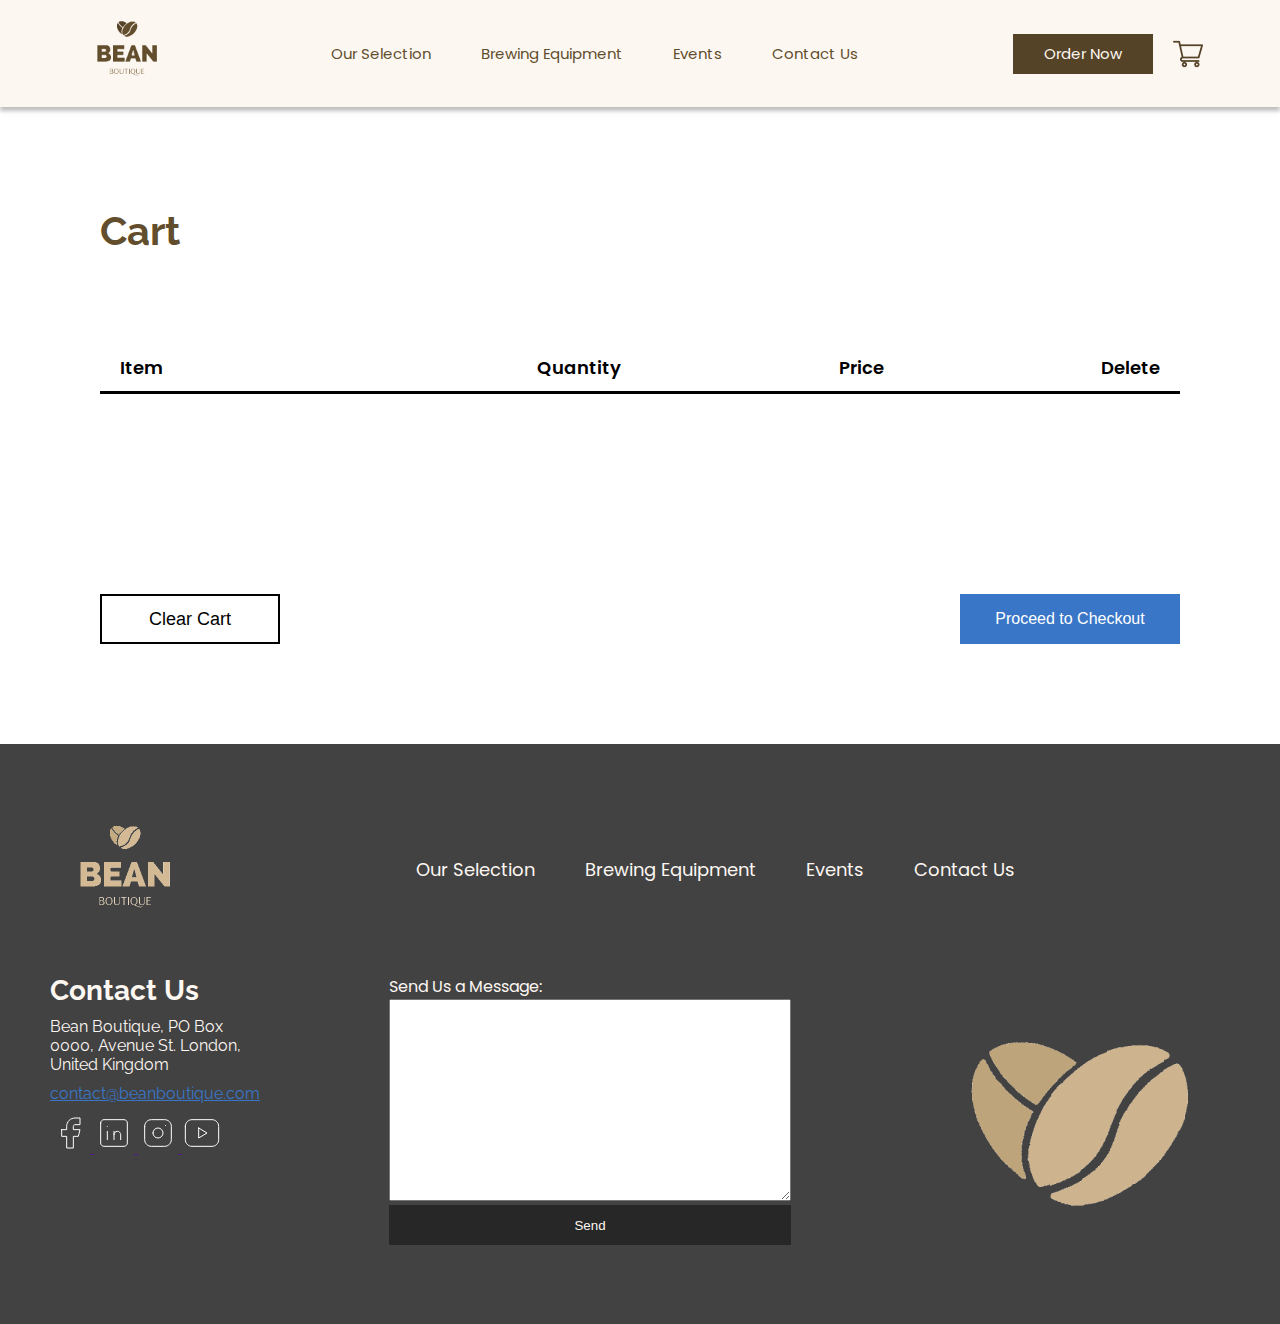
==== cart/index.html @ b675c002 "Add to cart implemented" ====
<!DOCTYPE html>
<html lang="en">
<head>
    <meta charset="UTF-8">
    <meta name="viewport" content="width=device-width, initial-scale=1.0">
    <title>Bean Boutique</title>
    <link rel="stylesheet" href="../style.css">
    <link rel="stylesheet" href="./style.css"/>
</head>
<body>
    <header>
        <a href="../index.html">
            <img src="../images/transparentLogo.png" alt="Bean Boutique logo" />
        </a>
        <div class="header-links">
            <a href="../selection">Our Selection</a>
            <a href="../equipment">Brewing Equipment</a>
            <a href="../events">Events</a>
            <a href="#contact-us">Contact Us</a>
        </div>
        <div class="order-cart">
            <div>
                <a href="../selection">Order Now</a>
            </div>
            <a href="#">
                <img class="cart-icon" src="../images/cart.png" alt="shopping cart" />
            </a>  
        </div>
    </header>
    <div class="cart-div">
        <h1 class="cart-title">Cart</h1>
        <div id="cart" class="cart">
            <div class="cart-labels">
                <p class="width">Item</p>
                <p>Quantity</p>
                <p>Price</p>
                <p>Delete</p>
            </div>

        </div>
    </div>
    <div class="cart-buttons">
        <input id="clear-cart" type="button" value="Clear Cart"/>
        <input id="checkout" type="button" value="Proceed to Checkout"/>
    </div>
    <footer id="contact-us">
        <div class="contact-navbar">
            <img src="../images/logoTransparentLight.png" alt=""/>
            <div class="contact-links">
                <a href="./selection/">Our Selection</a>
                <a href="./equipment/">Brewing Equipment</a>
                <a href="./events/">Events</a>
                <a href="#contact-us">Contact Us</a>
            </div>
        </div>
        <div class="contact-section">
            <div class="contact-info">
                <h1>Contact Us</h1>
                <p>Bean Boutique,
                    PO Box 0000, Avenue St. 
                    London, United Kingdom</p>
                <a class="contact-email" href="">contact@beanboutique.com</a>
                <div class="contact-social">
                    <a href="">
                        <svg width="40" height="40" viewBox="0 0 40 40" fill="none" xmlns="http://www.w3.org/2000/svg">
                            <path d="M11.6667 16.6667V23.3333H16.6667V35H23.3333V23.3333H28.3333L30 16.6667H23.3333V13.3333C23.3333 12.8913 23.5089 12.4674 23.8215 12.1548C24.1341 11.8423 24.558 11.6667 25 11.6667H30V5H25C22.7899 5 20.6703 5.87797 19.1074 7.44078C17.5446 9.00358 16.6667 11.1232 16.6667 13.3333V16.6667H11.6667Z" stroke="white" stroke-linecap="round" stroke-linejoin="round"/>
                        </svg>
                    </a>
                    <a href="">
                        <svg width="40" height="40" viewBox="0 0 40 40" fill="none" xmlns="http://www.w3.org/2000/svg">
                            <path d="M6.66667 9.99984C6.66667 9.11578 7.01786 8.26794 7.64298 7.64281C8.2681 7.01769 9.11595 6.6665 10 6.6665H30C30.8841 6.6665 31.7319 7.01769 32.357 7.64281C32.9821 8.26794 33.3333 9.11578 33.3333 9.99984V29.9998C33.3333 30.8839 32.9821 31.7317 32.357 32.3569C31.7319 32.982 30.8841 33.3332 30 33.3332H10C9.11595 33.3332 8.2681 32.982 7.64298 32.3569C7.01786 31.7317 6.66667 30.8839 6.66667 29.9998V9.99984Z" stroke="white" stroke-linecap="round" stroke-linejoin="round"/>
                            <path d="M13.3333 18.3335V26.6668" stroke="white" stroke-linecap="round" stroke-linejoin="round"/>
                            <path d="M13.3333 13.3335V13.3502" stroke="white" stroke-linecap="round" stroke-linejoin="round"/>
                            <path d="M20 26.6668V18.3335" stroke="white" stroke-linecap="round" stroke-linejoin="round"/>
                            <path d="M26.6667 26.6668V21.6668C26.6667 20.7828 26.3155 19.9349 25.6904 19.3098C25.0652 18.6847 24.2174 18.3335 23.3333 18.3335C22.4493 18.3335 21.6014 18.6847 20.9763 19.3098C20.3512 19.9349 20 20.7828 20 21.6668" stroke="white" stroke-linecap="round" stroke-linejoin="round"/>
                        </svg>
                    </a>
                    <a href="">
                        <svg width="40" height="40" viewBox="0 0 40 40" fill="none" xmlns="http://www.w3.org/2000/svg">
                            <path d="M6.66666 13.3332C6.66666 11.5651 7.36904 9.86937 8.61929 8.61913C9.86953 7.36888 11.5652 6.6665 13.3333 6.6665H26.6667C28.4348 6.6665 30.1305 7.36888 31.3807 8.61913C32.631 9.86937 33.3333 11.5651 33.3333 13.3332V26.6665C33.3333 28.4346 32.631 30.1303 31.3807 31.3805C30.1305 32.6308 28.4348 33.3332 26.6667 33.3332H13.3333C11.5652 33.3332 9.86953 32.6308 8.61929 31.3805C7.36904 30.1303 6.66666 28.4346 6.66666 26.6665V13.3332Z" stroke="white" stroke-linecap="round" stroke-linejoin="round"/>
                            <path d="M15 20C15 21.3261 15.5268 22.5979 16.4645 23.5355C17.4021 24.4732 18.6739 25 20 25C21.3261 25 22.5979 24.4732 23.5355 23.5355C24.4732 22.5979 25 21.3261 25 20C25 18.6739 24.4732 17.4021 23.5355 16.4645C22.5979 15.5268 21.3261 15 20 15C18.6739 15 17.4021 15.5268 16.4645 16.4645C15.5268 17.4021 15 18.6739 15 20Z" stroke="white" stroke-linecap="round" stroke-linejoin="round"/>
                            <path d="M27.5 12.5V12.5167" stroke="white" stroke-linecap="round" stroke-linejoin="round"/>
                        </svg>
                    </a>
                    <a href="">
                        <svg width="40" height="40" viewBox="0 0 40 40" fill="none" xmlns="http://www.w3.org/2000/svg">
                            <path d="M3.33333 13.3332C3.33333 11.5651 4.03571 9.86937 5.28596 8.61913C6.5362 7.36888 8.23189 6.6665 10 6.6665H30C31.7681 6.6665 33.4638 7.36888 34.714 8.61913C35.9643 9.86937 36.6667 11.5651 36.6667 13.3332V26.6665C36.6667 28.4346 35.9643 30.1303 34.714 31.3805C33.4638 32.6308 31.7681 33.3332 30 33.3332H10C8.23189 33.3332 6.5362 32.6308 5.28596 31.3805C4.03571 30.1303 3.33333 28.4346 3.33333 26.6665V13.3332Z" stroke="white" stroke-linecap="round" stroke-linejoin="round"/>
                            <path d="M16.6667 15L25 20L16.6667 25V15Z" stroke="white" stroke-linecap="round" stroke-linejoin="round"/>
                        </svg>
                    </a>

                </div>
            </div>
            <div class="contact-message">
                <div class="message-box">
                    <p>Send Us a Message:</p>
                    <textarea name="" id=""></textarea>
                </div>
                <input type="button" value="Send"/>
            </div>
            <img class="footer-beans" src="../images/transparentBeans.png" alt=""/>
        </div>
    </footer>
    <script src="./script.js"></script>
</body>
</html>
---- style.css ----
@import url('https://fonts.googleapis.com/css2?family=Poppins:ital,wght@0,100;0,200;0,300;0,400;0,500;0,600;0,700;0,800;0,900;1,100;1,200;1,300;1,400;1,500;1,600;1,700;1,800;1,900&family=Raleway:ital,wght@0,100..900;1,100..900&family=Rosario:ital,wght@0,300..700;1,300..700&display=swap');
:root {
    --beige: #FDF7F2;
    --brown: #544326;
    --brown2: #624E2D;
    --brown3: #512D0E;
    --brown4: #80663D;
    --gray: #424242;
    --blue: #3976C7;
    --black: #272727;
}
* {
    padding: 0;
    margin: 0;
}
header {
    display: flex;
    justify-content: space-around;
    font-family: Poppins;
    background-color: var(--beige);
    box-shadow: rgba(0, 0, 0, 0.25) 0px 4px 4px 0px;

}
header img {
    width: 100px;
    height: 100px;
}
header img:hover {
    opacity: 90%;
    transition: 0.2s;
}
.header-links {
    display: flex;
    justify-content: center;
    align-items: center;
    
    gap: 50px;
}
.header-links a {
    color: var(--brown2);
    font-size: 15px;
    text-decoration: none;
}
.header-links a:hover {
    color: var(--brown4);
    transition: 0.2s;
}
.order-cart {
    display: flex;
    justify-content: center;
    align-items: center;
    gap: 20px;
}
.order-cart div:hover {
    background-color: var(--brown4);
    transition: 0.2s;
}
.order-cart div {
    display: flex;
    justify-content: center;
    align-items: center;
    width: 140px;
    height: 40px;
    background-color: var(--brown);
}
.order-cart div a {
    color: var(--beige);
    font-size: 15px;
    text-decoration: none;
}
.order-cart a {
    display: flex;
    justify-content: center;
    align-items: center;
}
.cart-icon {
    width: 30px;
    height: 30px;
}
#intro {
    display: flex;
    justify-content: center;
    align-items: center;
    text-align: center;
    flex-direction: column;
    font-family: Raleway;
    margin: 10%;
    margin-bottom: 20%;
    
}
#intro h1 {
    color: var(--brown);
    font-size: 150px;
    
}
#intro h2 {
    color: var(--brown3);
    font-size: 90px;
}
#title1, #title2 {
    position: absolute;
    z-index: -1;
}

#title1 {
    width: 206px;
    height: 301px;
    left: 56px;
    top: 300px;
}
#title2 {
    width: 234px;
    right: 56px;
    top: 150px;
}    
#intro-link {
    position: absolute;
    right: 250px;
    top: 600px;
    display: flex;
    justify-content: center;
    align-items: center;
    width: 240px;
    height: 60px;
    border: 2px solid var(--brown3);
    transition: 0.5s;
}
#intro-link:hover {
    background-color: var(--brown3);
    color: white;
    transition: 0.5s;
}
#intro-link a {
    color: var(--brown3);
    text-decoration: none;
    font-family: Poppins;
    font-size: 20px;
    transition: 0.5s;
}
#intro-link a:hover {
    color: white;
    transition: 0.5s;
}
#slideshow {
    display: flex;
    justify-content: center;
    margin: 10%;
    
}
#slideshow img {
    width: 100%;
}
#slideshow p {
    position: absolute;
    padding: 30px;
    font-family: Poppins;
    font-size: 24px;
}
#slide-indicator {
    position: absolute;
    display: flex;
    justify-content: center;
    align-items: center;
    padding: 10px;
    gap: 10px;
}
.slide-circle {
    width: 10px;
    height: 10px;
    border-radius: 100%;
    background-color: var(--brown3);
}
#about-us {
    display: flex;
    margin: 10%;
    flex-direction: column;
    width: 60%;
    gap: 20px;
    font-family: Poppins;
}
#about-us h1 {
    font-family: Raleway;
    font-size: 48px;
    font-weight: 600;
    color: var(--brown);
}
#about-us p {
    font-size: 18px;
    color: var(--brown2);
    text-align: justify;
}
#about-us ul {
    padding-left: 20px;
    font-size: 18px;
    color: var(--brown2);
}
#about-us ul li:hover {
    color: var(--brown4);
    transition: 0.2s;
}
#about-us img {
    position: absolute;
    width: 300px;
    right: 0;
}
#main-selection-div {
    display: flex;
    flex-direction: column;
    justify-content: center;
    align-items: center;
    
}
#main-selection-div h1 {
    font-size: 40px;
    font-weight: 600;
    font-family: Raleway;
    color: var(--brown);
    padding: 50px;
}
#main-selection {
    display: flex;
    justify-content: center;
    align-items: center;
    width: 90%;
    gap: 100px;
    flex-wrap: wrap;
    padding-top: 50px;
    
}
.main-selection-item {
    display: flex;
    justify-content: center;
    align-items: center;
    width: 300px;
    height: 300px;
    background-color: var(--brown3);
    box-shadow: 2px 2px 5px gray;

}
.main-selection-item:hover {
    opacity: 97%;
    transition: 0.5s;
}
.drink {
    background-color: var(--brown4);
}
.main-selection-item img {
    border-radius: 100%;
    translate: 0 -100px;
    position: absolute;
}
.main-selection-item p {
    font-family: Rosario;
    position: absolute;
    translate: 0 50px;
    font-size: 24px;
    color: white;
}
#selection-link {
    display: flex;
    justify-content: center;
    align-items: center;
    margin: 100px;
    width: 240px;
    height: 60px;
    border: 2px solid var(--brown3);
    transition: 0.5s;
}
#selection-link:hover {
    background-color: var(--brown3);
    transition: 0.5s;
}
#selection-link a {
    font-size: 20px;
    font-family: Poppins;
    text-decoration: none;
    color: var(--brown3);
    transition: 0.5s;
}
#selection-link a:hover {
    color: white;
    transition: 0.5s;
}
#main-equipment {
    display: flex;
    justify-content: center;
    padding-bottom: 20%;
}
#main-equipment h1 {
    font-family: Rosario;
    font-size: 36px;
    position: absolute;
    color: var(--brown3);
}
#main-equipment div {
    position: absolute;
    display: flex;
    justify-content: center;
    align-items: center;
    width: 240px;
    height: 60px;
    left: 10%;
    background-color: var(--brown3);
    translate: 0px 900px;
    transition: 0.5s;
}
#main-equipment div:hover {
    opacity: 95%;
    transition: 0.5s;
}
#main-equipment div a {
    font-family: Poppins;
    color: var(--beige);
    text-decoration: none;
    font-size: 16px;
}
footer {
    display: flex;
    flex-direction: column;
    gap: 30px;
    padding: 50px;
    background-color: var(--gray);
}
.contact-navbar {
    display: flex;
    justify-content: space-between;
    align-items: center;
}
.contact-navbar img {
    width: 150px;
    height: 150px;
    
}
.contact-links {
    display: flex;
    margin: 0 auto;
    gap: 50px;
}
.contact-links a{
    font-size: 18px;
    color: var(--beige);
    font-family: Poppins;
    text-decoration: none;
    transition: 0.2s;
}
.contact-links a:hover {
    color: var(--brown4);
    transition: 0.2s;
}
.contact-section {
    display: flex;
    justify-content: space-between;
    
}
.contact-info {
    display: flex;
    flex-direction: column;
    gap: 10px;
    width: 200px;
    font-family: Raleway;
    font-size: 16px;
    color: var(--beige);
}
.contact-info h1 {
    font-size: 28px;
}
.contact-email {
    color: var(--blue);
    transition: 0.5s;
}
.contact-email:hover {
    color: var(--brown4);
    transition: 0.5s;
}
.contact-message {
    display: flex;
    flex-direction: column;
}
.contact-social svg:hover {
    opacity: 90%;
    transition: 0.2s;
}
.contact-message p {
    font-size: 16px;
    font-family: Poppins;
    color: var(--beige);
}
textarea {
    width: 400px;
    height: 200px;
}
.contact-message input {
    height: 40px;
    background-color: var(--black);
    border: none;
    margin: 0;
    color: var(--beige);
}
.contact-message input:hover {
    opacity: 90%;
    transition: 0.2s;
    cursor: pointer;
}
.rating {
    display: flex;
    justify-content: center;
    align-items: center;
    gap: 5px;
    background-color: var(--black);
    width: 70px;
    height: 30px;
}
.rating p {
    font-family: Poppins;
    font-size: 12px;
    color: white;
}
.modal {
    display: none; 
    position: fixed; 
    z-index: 1; 
    left: 0;
    top: 0;
    width: 100%; 
    height: 100%; 
    background-color: rgb(0,0,0); 
    background-color: rgba(0,0,0,0.4); 
}
  
.modal-content {
    display: flex;
    flex-direction: column;
    justify-content: center;
    align-items: center;
    gap: 10px;
    font-family: Poppins;
    background-color: #fefefe;
    margin: 15% auto; 
    padding: 20px;
    border: 1px solid #888;
    width: 40%; 
}
.modal-content img {
    width: 100px;
}
.modal-content input {
    background: none;
    padding: 10px 20px 10px 20px;
    font-size: 18px;
}
.modal-content input:hover {
    background: none;
    padding: 10px 20px 10px 20px;
    font-size: 18px;
    color: red;
    border: 2px solid red;
} 
@media only screen and (max-width: 1200px) {
    #main-equipment img {
        display: none;
    }
}
@media only screen and (max-width: 1000px) {
    #main-equipment {
        display:flex;
        flex-direction: column;
        justify-content: center;
        align-items: center;
        gap: 30px;
    }
    #main-equipment div {
        position: relative;
        translate: 0px 0px;
        left: 0;

    }
    #main-equipment h1 {
        position: relative;

    }
    #about-us img {
        display: none;
    }
    
    #intro h1 {
        font-size: 50px;
    }
    #intro h2 {
        font-size: 40px;
        margin-bottom: 20px;
    }
    #title1, #title2 {
        display: none;
    }
    #intro-link {
        position: relative;
        right: 0;
        top: 0;
    }
    #slideshow p {
        display: none;
    }
    .header-links {
        display: none;
    }
    .order-cart {
        display: none;
    }
    .contact-links, .contact-message, .footer-beans {
        display: none;
    }
    footer {
        justify-content: center;
        align-items: center;
    }
}
---- cart/style.css ----
.cart-title {
    font-family: Raleway;
    color: var(--brown2);
    font-size: 40px;
    padding: 100px;
}
.cart {
    margin: 0% 100px 200px 100px;
}
.cart-labels {
    display: flex;
    justify-content: space-between;
    padding: 0px 20px 10px 20px;
    border-bottom: 3px solid;
}
.cart-labels p {
    font-family: Poppins;
    font-weight: 600;
    font-size: 18px;
}
.item-info {
    display: flex;
    font-family: Poppins;
    justify-content: space-between;
    align-items: center;
    padding: 20px;
    border-bottom: 3px lightgray solid;
    transition: 0.2s;
}
.item-info:hover {
    color: var(--brown2);
    transition: 0.2s;
}
.item-name {
    display: flex;
    align-items: center;
    gap: 10px;
}
.item-delete {
    margin-right: 10px;
    margin-left: -20px;
    transition: 0.2s;
}
.item-delete:hover {
    opacity: 80%;
    transition: 0.2s
}
.item-name img {
    width: 30px;
    height: 30px;
}
.width {
    width: 200px;
}
.cart-buttons {
    font-family: Poppins;
    display: flex;
    justify-content: space-between;
    margin: 100px;
}
#clear-cart {
    background: none;
    width: 180px;
    height: 50px;
    font-size: 18px;
    border: 2px solid;
    transition: 0.2s;
}
#clear-cart:hover {
    color: rgb(180, 15, 15);
    border: 2px solid rgb(180, 15, 15);
    transition: 0.2s;
}
#checkout {
    background: none;
    border: none;
    width: 220px;
    height: 50px;
    background-color: var(--blue);
    color: white;
    font-size: 16px;
    transition: 0.5s;

}
#checkout:hover {
    opacity: 95%;
    transition: 0.5s;
}
@media only screen and (max-width: 1000px) {
    
    .cart-title {
        padding: 50px;
    }
    .cart {
        margin: 0;
    }
    .cart-labels p {
        font-size: 14px;
    }
    .cart-buttons {
        margin: 0;
        padding: 50px;
        gap: 40px;
    }
    
}
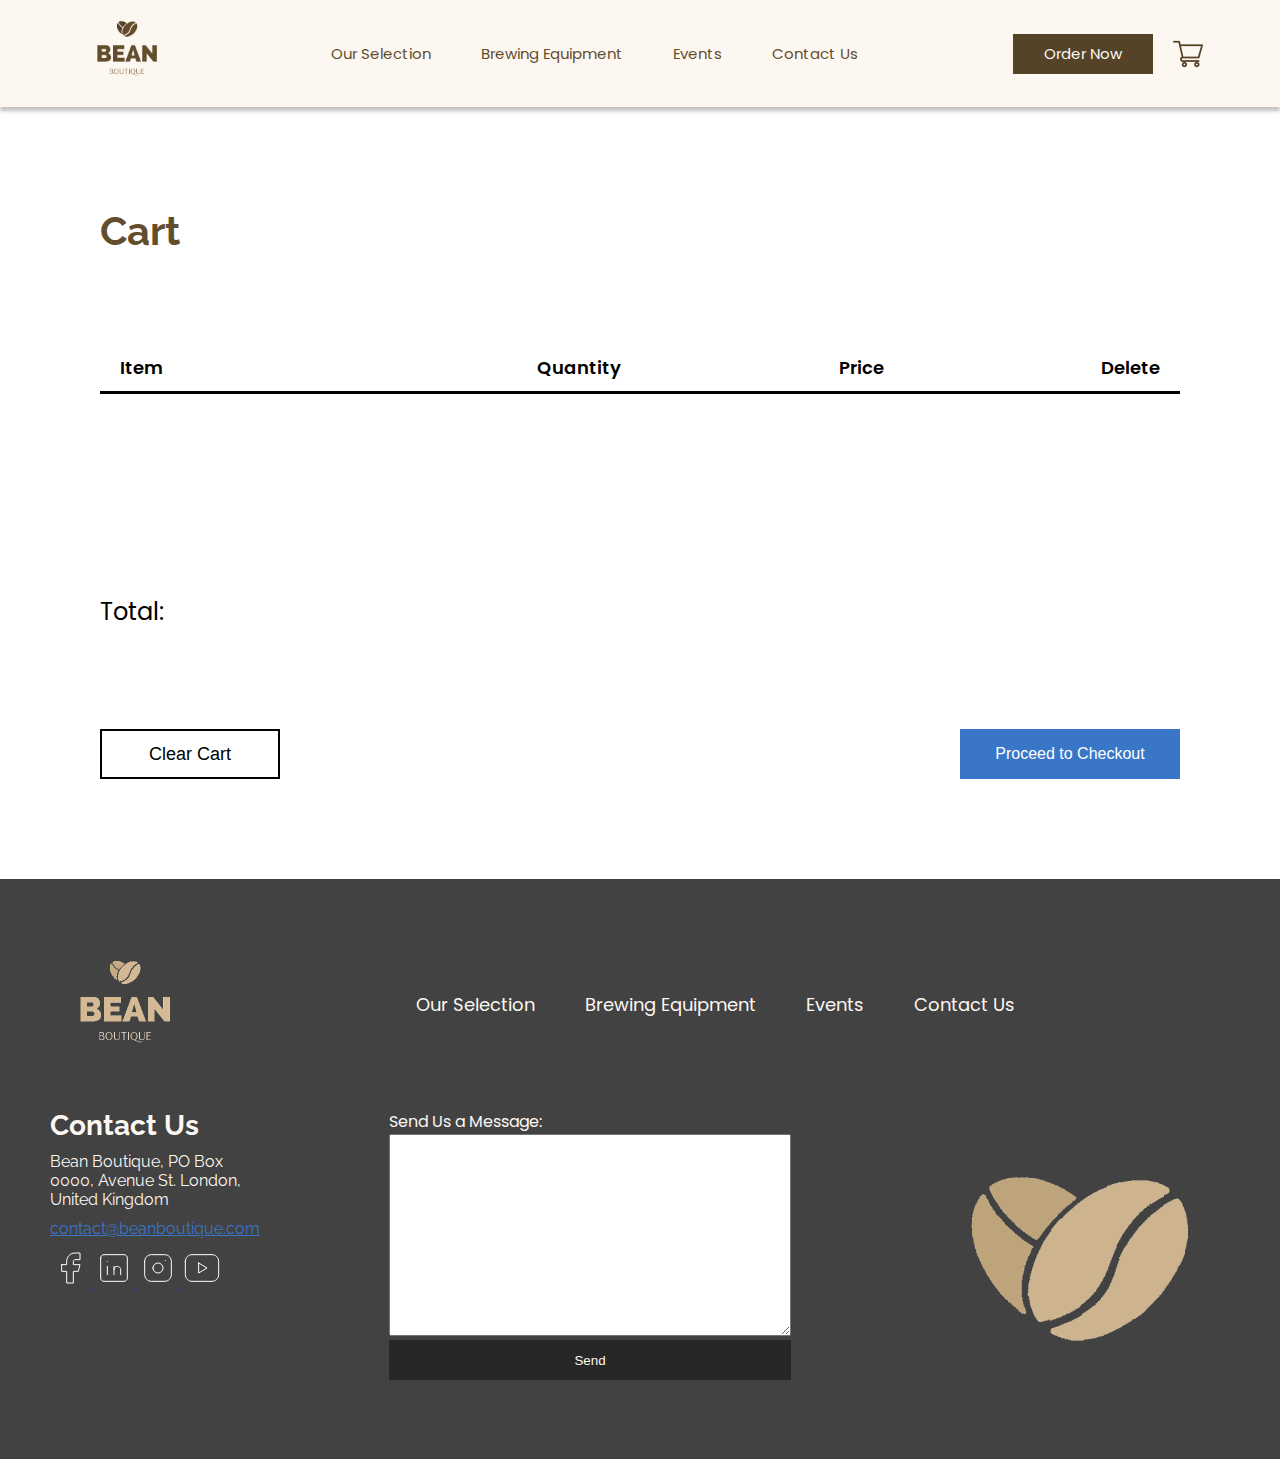
==== commit f83bdf22: "Header error fixed" ====
--- a/cart/index.html
+++ b/cart/index.html
@@ -13,20 +13,34 @@
             <img src="../images/transparentLogo.png" alt="Bean Boutique logo" />
         </a>
         <div class="header-links">
-            <a href="../selection">Our Selection</a>
-            <a href="../equipment">Brewing Equipment</a>
-            <a href="../events">Events</a>
+            <a href="../selection/index.html">Our Selection</a>
+            <a href="../equipment/index.html">Brewing Equipment</a>
+            <a href="../events/index.html">Events</a>
             <a href="#contact-us">Contact Us</a>
         </div>
         <div class="order-cart">
             <div>
-                <a href="../selection">Order Now</a>
+                <a href="../selection/index.html">Order Now</a>
             </div>
             <a href="#">
                 <img class="cart-icon" src="../images/cart.png" alt="shopping cart" />
             </a>  
         </div>
+        <svg id="mobileMenuButton" class="mobile-menu-button" xmlns="http://www.w3.org/2000/svg" viewBox="0 0 24 24" fill="none" stroke="currentColor" stroke-linecap="round" stroke-linejoin="round" width="24" height="24" stroke-width="2">
+            <path d="M4 6l16 0"></path>
+            <path d="M4 12l16 0"></path>
+            <path d="M4 18l16 0"></path>
+        </svg>
     </header>
+    <div id="mobileMenu" class="mobile-menu">
+        <a href="../selection/index.html">Our Selection</a>
+        <a href="../equipment/index.html">Brewing Equipment</a>
+        <a href="../events/index.html">Events</a>
+        <a href="#contact-us">Contact Us</a>
+        <a href="#">
+            <img class="cart-icon" src="../images/cart.png" alt="shopping cart" />
+        </a> 
+    </div>
     <div class="cart-div">
         <h1 class="cart-title">Cart</h1>
         <div id="cart" class="cart">
@@ -39,6 +53,7 @@
 
         </div>
     </div>
+    <h2 id="totalPrice">Total: </h2>
     <div class="cart-buttons">
         <input id="clear-cart" type="button" value="Clear Cart"/>
         <input id="checkout" type="button" value="Proceed to Checkout"/>
--- a/style.css
+++ b/style.css
@@ -77,6 +77,14 @@
     width: 30px;
     height: 30px;
 }
+.mobile-menu-button {
+    position: absolute;
+    display: none;
+}
+.mobile-menu {
+    position: absolute;
+    display: none;
+}
 #intro {
     display: flex;
     justify-content: center;
@@ -461,6 +469,40 @@
     }
 }
 @media only screen and (max-width: 1000px) {
+    header {
+        display: flex;
+        justify-content: center;
+        align-items: center;
+    }
+    .mobile-menu-button {
+        width: 50px;
+        height: 50px;
+        position: absolute;
+        right: 50px;
+        display: block;
+        color: var(--brown2);
+    }
+    .mobile-menu {
+        display: none;
+        flex-direction: column;
+        justify-content: center;
+        align-items: center;
+        position: relative;
+    }
+    .mobile-menu a {
+        color: var(--brown2);
+        font-family: Poppins;
+        font-size: 15px;
+        padding: 20px;
+        text-decoration: none;
+        width: 100%;
+        text-align: center;
+        border-top: 2px solid rgb(190, 190, 190);
+    }
+    .mobile-menu a:hover {
+        color: var(--brown4);
+        transition: 0.2s;
+    }
     #main-equipment {
         display:flex;
         flex-direction: column;
@@ -513,4 +555,19 @@
         justify-content: center;
         align-items: center;
     }
+}
+#offer-link {
+    margin: 10%;
+    display: flex;
+    justify-content: center;
+    align-items: end;
+    font-family: Poppins;
+    color: var(--brown2);
+    gap: 5px;
+}
+#offer-link a {
+    color: var(--brown4);
+}
+#offer-link a:hover {
+    color: var(--blue);
 }--- a/cart/style.css
+++ b/cart/style.css
@@ -103,4 +103,9 @@
         gap: 40px;
     }
     
+}
+#totalPrice {
+    font-family: Poppins;
+    font-weight: normal;
+    margin: 100px;
 }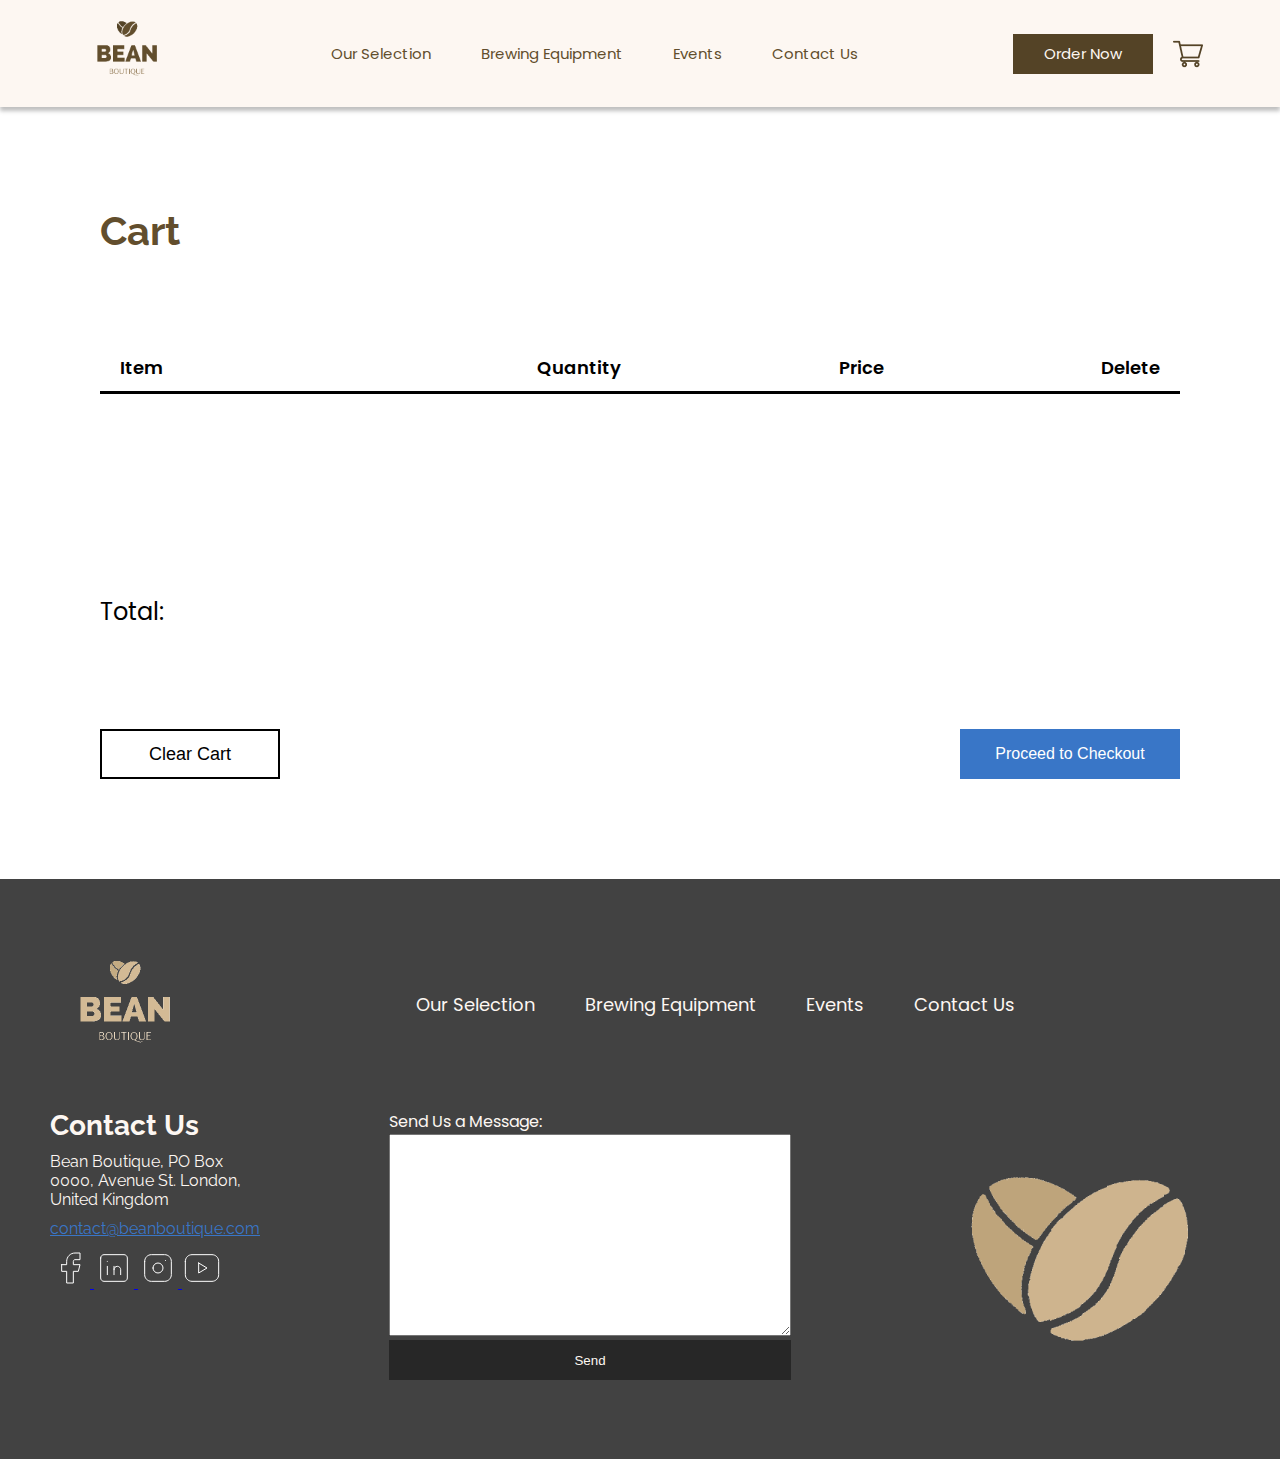
==== commit 1c19a96f: "Extra additions" ====
--- a/cart/index.html
+++ b/cart/index.html
@@ -4,6 +4,7 @@
     <meta charset="UTF-8">
     <meta name="viewport" content="width=device-width, initial-scale=1.0">
     <title>Bean Boutique</title>
+    <link rel="shortcut icon" href="../images/icon.ico" type="image/x-icon">
     <link rel="stylesheet" href="../style.css">
     <link rel="stylesheet" href="./style.css"/>
 </head>
@@ -76,12 +77,12 @@
                     London, United Kingdom</p>
                 <a class="contact-email" href="">contact@beanboutique.com</a>
                 <div class="contact-social">
-                    <a href="">
+                    <a href="https://www.facebook.com">
                         <svg width="40" height="40" viewBox="0 0 40 40" fill="none" xmlns="http://www.w3.org/2000/svg">
                             <path d="M11.6667 16.6667V23.3333H16.6667V35H23.3333V23.3333H28.3333L30 16.6667H23.3333V13.3333C23.3333 12.8913 23.5089 12.4674 23.8215 12.1548C24.1341 11.8423 24.558 11.6667 25 11.6667H30V5H25C22.7899 5 20.6703 5.87797 19.1074 7.44078C17.5446 9.00358 16.6667 11.1232 16.6667 13.3333V16.6667H11.6667Z" stroke="white" stroke-linecap="round" stroke-linejoin="round"/>
                         </svg>
                     </a>
-                    <a href="">
+                    <a href="https://www.linkedin.com">
                         <svg width="40" height="40" viewBox="0 0 40 40" fill="none" xmlns="http://www.w3.org/2000/svg">
                             <path d="M6.66667 9.99984C6.66667 9.11578 7.01786 8.26794 7.64298 7.64281C8.2681 7.01769 9.11595 6.6665 10 6.6665H30C30.8841 6.6665 31.7319 7.01769 32.357 7.64281C32.9821 8.26794 33.3333 9.11578 33.3333 9.99984V29.9998C33.3333 30.8839 32.9821 31.7317 32.357 32.3569C31.7319 32.982 30.8841 33.3332 30 33.3332H10C9.11595 33.3332 8.2681 32.982 7.64298 32.3569C7.01786 31.7317 6.66667 30.8839 6.66667 29.9998V9.99984Z" stroke="white" stroke-linecap="round" stroke-linejoin="round"/>
                             <path d="M13.3333 18.3335V26.6668" stroke="white" stroke-linecap="round" stroke-linejoin="round"/>
@@ -90,14 +91,14 @@
                             <path d="M26.6667 26.6668V21.6668C26.6667 20.7828 26.3155 19.9349 25.6904 19.3098C25.0652 18.6847 24.2174 18.3335 23.3333 18.3335C22.4493 18.3335 21.6014 18.6847 20.9763 19.3098C20.3512 19.9349 20 20.7828 20 21.6668" stroke="white" stroke-linecap="round" stroke-linejoin="round"/>
                         </svg>
                     </a>
-                    <a href="">
+                    <a href="https://www.instagram.com">
                         <svg width="40" height="40" viewBox="0 0 40 40" fill="none" xmlns="http://www.w3.org/2000/svg">
                             <path d="M6.66666 13.3332C6.66666 11.5651 7.36904 9.86937 8.61929 8.61913C9.86953 7.36888 11.5652 6.6665 13.3333 6.6665H26.6667C28.4348 6.6665 30.1305 7.36888 31.3807 8.61913C32.631 9.86937 33.3333 11.5651 33.3333 13.3332V26.6665C33.3333 28.4346 32.631 30.1303 31.3807 31.3805C30.1305 32.6308 28.4348 33.3332 26.6667 33.3332H13.3333C11.5652 33.3332 9.86953 32.6308 8.61929 31.3805C7.36904 30.1303 6.66666 28.4346 6.66666 26.6665V13.3332Z" stroke="white" stroke-linecap="round" stroke-linejoin="round"/>
                             <path d="M15 20C15 21.3261 15.5268 22.5979 16.4645 23.5355C17.4021 24.4732 18.6739 25 20 25C21.3261 25 22.5979 24.4732 23.5355 23.5355C24.4732 22.5979 25 21.3261 25 20C25 18.6739 24.4732 17.4021 23.5355 16.4645C22.5979 15.5268 21.3261 15 20 15C18.6739 15 17.4021 15.5268 16.4645 16.4645C15.5268 17.4021 15 18.6739 15 20Z" stroke="white" stroke-linecap="round" stroke-linejoin="round"/>
                             <path d="M27.5 12.5V12.5167" stroke="white" stroke-linecap="round" stroke-linejoin="round"/>
                         </svg>
                     </a>
-                    <a href="">
+                    <a href="https://www.youtube.com">
                         <svg width="40" height="40" viewBox="0 0 40 40" fill="none" xmlns="http://www.w3.org/2000/svg">
                             <path d="M3.33333 13.3332C3.33333 11.5651 4.03571 9.86937 5.28596 8.61913C6.5362 7.36888 8.23189 6.6665 10 6.6665H30C31.7681 6.6665 33.4638 7.36888 34.714 8.61913C35.9643 9.86937 36.6667 11.5651 36.6667 13.3332V26.6665C36.6667 28.4346 35.9643 30.1303 34.714 31.3805C33.4638 32.6308 31.7681 33.3332 30 33.3332H10C8.23189 33.3332 6.5362 32.6308 5.28596 31.3805C4.03571 30.1303 3.33333 28.4346 3.33333 26.6665V13.3332Z" stroke="white" stroke-linecap="round" stroke-linejoin="round"/>
                             <path d="M16.6667 15L25 20L16.6667 25V15Z" stroke="white" stroke-linecap="round" stroke-linejoin="round"/>
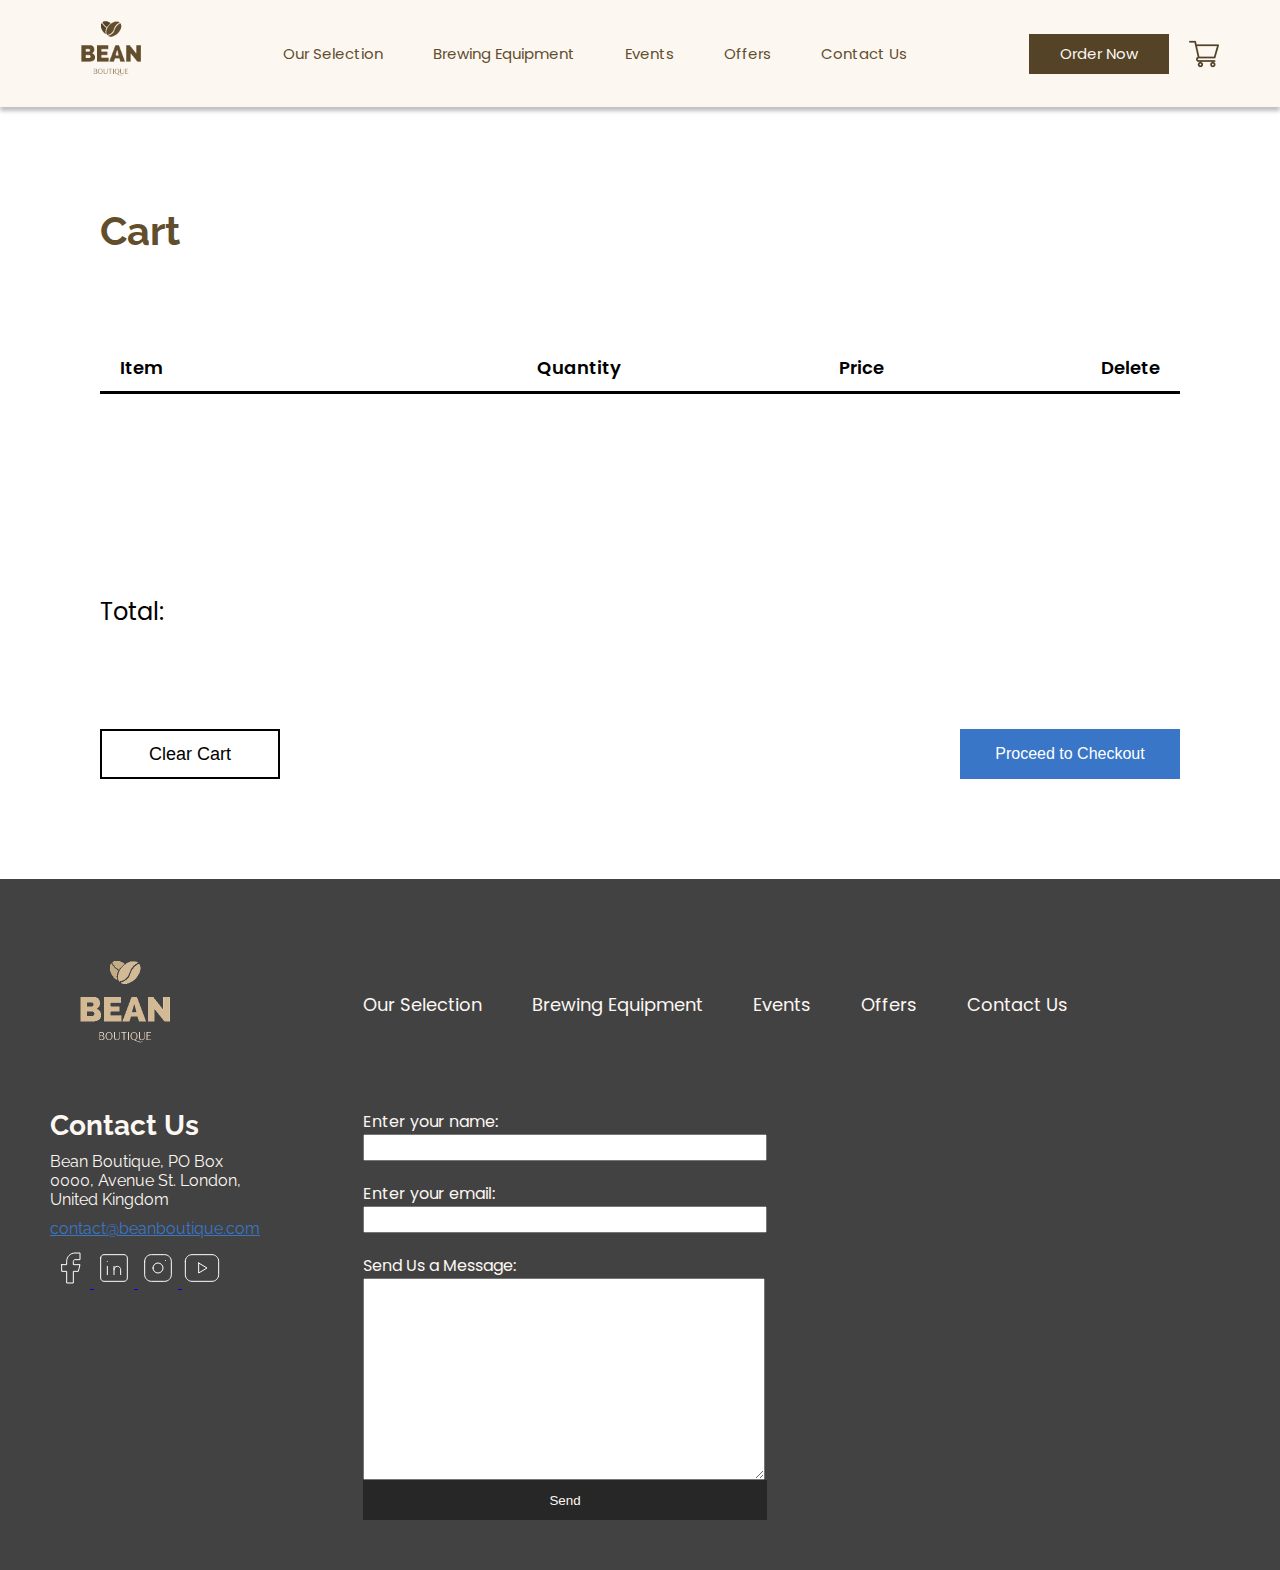
==== commit 7c5aa841: "A few fixes and additions to the pages" ====
--- a/cart/index.html
+++ b/cart/index.html
@@ -14,14 +14,15 @@
             <img src="../images/transparentLogo.png" alt="Bean Boutique logo" />
         </a>
         <div class="header-links">
-            <a href="../selection/index.html">Our Selection</a>
-            <a href="../equipment/index.html">Brewing Equipment</a>
-            <a href="../events/index.html">Events</a>
+            <a href="../selection">Our Selection</a>
+            <a href="../equipment">Brewing Equipment</a>
+            <a href="../events">Events</a>
+            <a href="../offers">Offers</a>
             <a href="#contact-us">Contact Us</a>
         </div>
         <div class="order-cart">
             <div>
-                <a href="../selection/index.html">Order Now</a>
+                <a href="../selection">Order Now</a>
             </div>
             <a href="#">
                 <img class="cart-icon" src="../images/cart.png" alt="shopping cart" />
@@ -34,9 +35,10 @@
         </svg>
     </header>
     <div id="mobileMenu" class="mobile-menu">
-        <a href="../selection/index.html">Our Selection</a>
-        <a href="../equipment/index.html">Brewing Equipment</a>
-        <a href="../events/index.html">Events</a>
+        <a href="../selection">Our Selection</a>
+        <a href="../equipment">Brewing Equipment</a>
+        <a href="../events">Events</a>
+        <a href="../offers">Offers</a>
         <a href="#contact-us">Contact Us</a>
         <a href="#">
             <img class="cart-icon" src="../images/cart.png" alt="shopping cart" />
@@ -63,9 +65,10 @@
         <div class="contact-navbar">
             <img src="../images/logoTransparentLight.png" alt=""/>
             <div class="contact-links">
-                <a href="./selection/">Our Selection</a>
-                <a href="./equipment/">Brewing Equipment</a>
-                <a href="./events/">Events</a>
+                <a href="../selection">Our Selection</a>
+                <a href="../equipment">Brewing Equipment</a>
+                <a href="../events">Events</a>
+                <a href="../offers">Offers</a>
                 <a href="#contact-us">Contact Us</a>
             </div>
         </div>
@@ -108,13 +111,23 @@
                 </div>
             </div>
             <div class="contact-message">
+                <div class="name-box">
+                    <p>Enter your name:</p>
+                    <input class="message-text" type="text" name="" id="">
+                </div>
+                <div class="email-box">
+                    <p>Enter your email: </p>
+                    <input class="message-text" type="text" name="" id="">
+                </div>
                 <div class="message-box">
                     <p>Send Us a Message:</p>
-                    <textarea name="" id=""></textarea>
+                    <textarea></textarea>
+                    <input class="send-message" type="button" value="Send">
+
                 </div>
-                <input type="button" value="Send"/>
             </div>
-            <img class="footer-beans" src="../images/transparentBeans.png" alt=""/>
+            <iframe class="google-map" src="https://www.google.com/maps/embed?pb=!1m18!1m12!1m3!1d158858.182370726!2d-0.10159865000000001!3d51.52864165!2m3!1f0!2f0!3f0!3m2!1i1024!2i768!4f13.1!3m3!1m2!1s0x47d8a00baf21de75%3A0x52963a5addd52a99!2sLondon%2C%20UK!5e0!3m2!1sen!2sae!4v1736357785915!5m2!1sen!2sae" width="600" height="450" style="border:0;" allowfullscreen="" loading="lazy" referrerpolicy="no-referrer-when-downgrade"></iframe>
+        </div>
         </div>
     </footer>
     <script src="./script.js"></script>
--- a/style.css
+++ b/style.css
@@ -1,573 +1,613 @@
-@import url('https://fonts.googleapis.com/css2?family=Poppins:ital,wght@0,100;0,200;0,300;0,400;0,500;0,600;0,700;0,800;0,900;1,100;1,200;1,300;1,400;1,500;1,600;1,700;1,800;1,900&family=Raleway:ital,wght@0,100..900;1,100..900&family=Rosario:ital,wght@0,300..700;1,300..700&display=swap');
+@import url("https://fonts.googleapis.com/css2?family=Poppins:ital,wght@0,100;0,200;0,300;0,400;0,500;0,600;0,700;0,800;0,900;1,100;1,200;1,300;1,400;1,500;1,600;1,700;1,800;1,900&family=Raleway:ital,wght@0,100..900;1,100..900&family=Rosario:ital,wght@0,300..700;1,300..700&display=swap");
 :root {
-    --beige: #FDF7F2;
-    --brown: #544326;
-    --brown2: #624E2D;
-    --brown3: #512D0E;
-    --brown4: #80663D;
-    --gray: #424242;
-    --blue: #3976C7;
-    --black: #272727;
+  --beige: #fdf7f2;
+  --brown: #544326;
+  --brown2: #624e2d;
+  --brown3: #512d0e;
+  --brown4: #80663d;
+  --gray: #424242;
+  --blue: #3976c7;
+  --black: #272727;
 }
 * {
-    padding: 0;
-    margin: 0;
+  padding: 0;
+  margin: 0;
+
+}
+
+::-webkit-scrollbar {
+  width: 20px;
+  background-color: transparent;
+}
+
+::-webkit-scrollbar-track {
+  background-color: rgb(241, 241, 241);
+}
+
+::-webkit-scrollbar-thumb {
+  background: var(--brown4);
+}
+
+::-webkit-scrollbar-thumb:hover {
+  opacity: 80%;
 }
 header {
-    display: flex;
-    justify-content: space-around;
-    font-family: Poppins;
-    background-color: var(--beige);
-    box-shadow: rgba(0, 0, 0, 0.25) 0px 4px 4px 0px;
-
+  display: flex;
+  justify-content: space-around;
+  font-family: Poppins;
+  background-color: var(--beige);
+  box-shadow: rgba(0, 0, 0, 0.25) 0px 4px 4px 0px;
 }
 header img {
-    width: 100px;
-    height: 100px;
+  width: 100px;
+  height: 100px;
 }
 header img:hover {
-    opacity: 90%;
-    transition: 0.2s;
+  opacity: 90%;
+  transition: 0.2s;
 }
 .header-links {
+  display: flex;
+  justify-content: center;
+  align-items: center;
+
+  gap: 50px;
+}
+.header-links a {
+  color: var(--brown2);
+  font-size: 15px;
+  text-decoration: none;
+}
+.header-links a:hover {
+  opacity: 70%;
+  transition: 0.2s;
+}
+.order-cart {
+  display: flex;
+  justify-content: center;
+  align-items: center;
+  gap: 20px;
+}
+.order-cart div:hover {
+  background-color: var(--brown4);
+  transition: 0.2s;
+}
+.order-cart div {
+  display: flex;
+  justify-content: center;
+  align-items: center;
+  width: 140px;
+  height: 40px;
+  background-color: var(--brown);
+}
+.order-cart div a {
+  color: var(--beige);
+  font-size: 15px;
+  text-decoration: none;
+}
+.order-cart a {
+  display: flex;
+  justify-content: center;
+  align-items: center;
+}
+.cart-icon {
+  width: 30px;
+  height: 30px;
+}
+.mobile-menu-button {
+  position: absolute;
+  display: none;
+}
+.mobile-menu {
+  position: absolute;
+  display: none;
+}
+#intro {
+  display: flex;
+  justify-content: center;
+  align-items: center;
+  text-align: center;
+  flex-direction: column;
+  font-family: Raleway;
+  margin: 10%;
+  margin-bottom: 20%;
+}
+#intro h1 {
+  color: var(--brown);
+  font-size: 150px;
+  animation: float 3s ease-in-out infinite;
+}
+#intro h2 {
+  color: var(--brown3);
+  font-size: 90px;
+  animation: float 3s ease-in-out infinite;
+}
+@keyframes float {
+  0% {
+    translate: 0px 0px;
+  }
+  50% {
+    translate: 0px 10px;
+  }
+  100% {
+    translate: 0px 0px;
+  }
+}
+#title1,
+#title2 {
+  position: absolute;
+  z-index: -1;
+}
+
+#title1 {
+  width: 206px;
+  height: 301px;
+  translate: 56px 300px;
+  left: 0px;
+  top: 0px;
+}
+#title2 {
+  width: 234px;
+  translate: -56px 150px;
+  right: 0px;
+  top: 0px;
+}
+#intro-link {
+  position: absolute;
+  right: 250px;
+  top: 600px;
+  display: flex;
+  justify-content: center;
+  align-items: center;
+  width: 240px;
+  height: 60px;
+  border: 2px solid var(--brown3);
+  transition: 0.3s;
+}
+#intro-link:hover {
+  background-color: var(--brown3);
+  color: white;
+  transition: 0.3s;
+}
+#intro-link a {
+  color: var(--brown1);
+  text-decoration: none;
+  font-family: Poppins;
+  font-size: 20px;
+  transition: 0.3s;
+}
+#intro-link a:hover {
+  color: white;
+  transition: 0.3s;
+}
+#slideshow {
+  display: flex;
+  justify-content: center;
+  margin: 10%;
+}
+#slideshow img {
+  width: 100%;
+  height: 600px;
+
+  object-fit: cover;
+}
+#slideshow p {
+  position: absolute;
+  padding: 30px;
+  font-family: Poppins;
+  font-size: 24px;
+}
+
+#about-us {
+  display: flex;
+  margin: 10%;
+  flex-direction: column;
+  width: 60%;
+  gap: 20px;
+  font-family: Poppins;
+}
+#about-us h1 {
+  font-family: Raleway;
+  font-size: 48px;
+  font-weight: 600;
+  color: var(--brown);
+}
+#about-us p {
+  font-size: 18px;
+  color: var(--brown2);
+  text-align: justify;
+}
+#about-us ul {
+  padding-left: 20px;
+  font-size: 18px;
+  color: var(--brown2);
+}
+#about-us ul li:hover {
+  color: var(--brown4);
+  transition: 0.2s;
+}
+#about-us img {
+  position: absolute;
+  width: 300px;
+  right: 0;
+  animation: float 3s ease-in-out infinite;
+}
+#main-selection-div {
+  display: flex;
+  flex-direction: column;
+  justify-content: center;
+  align-items: center;
+}
+#main-selection-div h1 {
+  font-size: 40px;
+  font-weight: 600;
+  font-family: Raleway;
+  color: var(--brown);
+  padding: 50px;
+}
+#main-selection {
+  display: flex;
+  justify-content: center;
+  align-items: center;
+  width: 90%;
+  gap: 100px;
+  flex-wrap: wrap;
+  padding-top: 50px;
+}
+.main-selection-item {
+  display: flex;
+  justify-content: center;
+  align-items: center;
+  width: 300px;
+  height: 300px;
+  background-color: var(--brown3);
+  box-shadow: 2px 2px 5px gray;
+}
+.main-selection-item:hover {
+  opacity: 97%;
+  transition: 0.5s;
+}
+.drink {
+  background-color: var(--brown4);
+}
+.main-selection-item img {
+  border-radius: 100%;
+  translate: 0 -100px;
+  position: absolute;
+}
+.main-selection-item p {
+  font-family: Rosario;
+  position: absolute;
+  translate: 0 50px;
+  font-size: 24px;
+  color: white;
+}
+#selection-link {
+  display: flex;
+  justify-content: center;
+  align-items: center;
+  margin: 100px;
+  width: 240px;
+  height: 60px;
+  border: 2px solid var(--brown3);
+  transition: 0.3s;
+}
+#selection-link:hover {
+  background-color: var(--brown3);
+  color: white;
+  transition: 0.3s;
+}
+#selection-link a {
+  font-size: 20px;
+  font-family: Poppins;
+  text-decoration: none;
+  color: var(--brown1);
+  transition: 0.3s;
+}
+#selection-link a:hover {
+  color: white;
+  transition: 0.3s;
+}
+#main-equipment {
+  display: flex;
+  justify-content: center;
+  padding-bottom: 20%;
+}
+#main-equipment img {
+  animation: float 3s ease-in-out infinite;
+
+}
+#main-equipment h1 {
+  font-family: Rosario;
+  font-size: 36px;
+  position: absolute;
+  color: var(--brown3);
+}
+#main-equipment div {
+  position: absolute;
+  display: flex;
+  justify-content: center;
+  align-items: center;
+  width: 240px;
+  height: 60px;
+  left: 10%;
+  background-color: var(--brown3);
+  translate: 0px 900px;
+  transition: 0.3s;
+}
+#main-equipment div:hover {
+  opacity: 90%;
+  transition: 0.3s;
+}
+#main-equipment div a {
+  font-family: Poppins;
+  color: var(--beige);
+  text-decoration: none;
+  font-size: 16px;
+}
+footer {
+  display: flex;
+  flex-direction: column;
+  gap: 30px;
+  padding: 50px;
+  background-color: var(--gray);
+}
+.contact-navbar {
+  display: flex;
+  justify-content: space-between;
+  align-items: center;
+}
+.contact-navbar img {
+  width: 150px;
+  height: 150px;
+}
+.contact-links {
+  display: flex;
+  margin: 0 auto;
+  gap: 50px;
+}
+.contact-links a {
+  font-size: 18px;
+  color: var(--beige);
+  font-family: Poppins;
+  text-decoration: none;
+  transition: 0.2s;
+}
+.contact-links a:hover {
+  color: var(--brown4);
+  transition: 0.2s;
+}
+.contact-section {
+  display: flex;
+  justify-content: space-between;
+}
+.contact-info {
+  display: flex;
+  flex-direction: column;
+  gap: 10px;
+  width: 200px;
+  font-family: Raleway;
+  font-size: 16px;
+  color: var(--beige);
+}
+.contact-info h1 {
+  font-size: 28px;
+}
+.contact-email {
+  color: var(--blue);
+  transition: 0.5s;
+}
+.contact-email:hover {
+  color: var(--brown4);
+  transition: 0.5s;
+}
+.contact-message {
+  display: flex;
+  flex-direction: column;
+  gap: 20px;
+}
+.contact-social svg:hover {
+  opacity: 90%;
+  transition: 0.2s;
+}
+.message-text {
+  width: 400px;
+  font-size: 20px;
+}
+.contact-message p {
+  font-size: 16px;
+  font-family: Poppins;
+  color: var(--beige);
+}
+.message-box {
+  display: flex;
+  flex-direction: column;
+}
+textarea {
+  width: 400px;
+  height: 200px;
+}
+.send-message {
+  height: 40px;
+  background-color: var(--black);
+  border: none;
+  margin: 0;
+  color: var(--beige);
+}
+.contact-message input:hover {
+  opacity: 90%;
+  transition: 0.2s;
+  cursor: pointer;
+}
+.google-map {
+  width: 350px;
+  height: 250px;
+}
+.rating {
+  display: flex;
+  justify-content: center;
+  align-items: center;
+  gap: 5px;
+  background-color: var(--black);
+  width: 70px;
+  height: 30px;
+}
+.rating p {
+  font-family: Poppins;
+  font-size: 12px;
+  color: white;
+}
+.modal {
+  display: none;
+  position: fixed;
+  z-index: 1;
+  left: 0;
+  top: 0;
+  width: 100%;
+  height: 100%;
+  background-color: rgb(0, 0, 0);
+  background-color: rgba(0, 0, 0, 0.4);
+}
+
+.modal-content {
+  display: flex;
+  flex-direction: column;
+  justify-content: center;
+  align-items: center;
+  gap: 10px;
+  font-family: Poppins;
+  background-color: #fefefe;
+  margin: 15% auto;
+  padding: 20px;
+  border: 1px solid #888;
+  width: 40%;
+}
+.modal-content img {
+  width: 100px;
+}
+.modal-content input {
+  background: none;
+  padding: 10px 20px 10px 20px;
+  font-size: 18px;
+}
+.modal-content input:hover {
+  background: none;
+  padding: 10px 20px 10px 20px;
+  font-size: 18px;
+  color: red;
+  border: 2px solid red;
+}
+@media only screen and (max-width: 1200px) {
+  #main-equipment img {
+    display: none;
+  }
+}
+@media only screen and (max-width: 1000px) {
+  header {
     display: flex;
     justify-content: center;
     align-items: center;
-    
-    gap: 50px;
-}
-.header-links a {
+  }
+  .mobile-menu-button {
+    width: 50px;
+    height: 50px;
+    position: absolute;
+    right: 50px;
+    display: block;
     color: var(--brown2);
+  }
+  .mobile-menu {
+    display: none;
+    flex-direction: column;
+    justify-content: center;
+    align-items: center;
+    position: relative;
+  }
+  .mobile-menu a {
+    color: var(--brown2);
+    font-family: Poppins;
     font-size: 15px;
+    padding: 20px;
     text-decoration: none;
-}
-.header-links a:hover {
+    width: 100%;
+    text-align: center;
+    border-top: 2px solid rgb(190, 190, 190);
+  }
+  .mobile-menu a:hover {
     color: var(--brown4);
     transition: 0.2s;
-}
-.order-cart {
-    display: flex;
-    justify-content: center;
-    align-items: center;
-    gap: 20px;
-}
-.order-cart div:hover {
-    background-color: var(--brown4);
-    transition: 0.2s;
-}
-.order-cart div {
-    display: flex;
-    justify-content: center;
-    align-items: center;
-    width: 140px;
-    height: 40px;
-    background-color: var(--brown);
-}
-.order-cart div a {
-    color: var(--beige);
-    font-size: 15px;
-    text-decoration: none;
-}
-.order-cart a {
-    display: flex;
-    justify-content: center;
-    align-items: center;
-}
-.cart-icon {
-    width: 30px;
-    height: 30px;
-}
-.mobile-menu-button {
-    position: absolute;
-    display: none;
-}
-.mobile-menu {
-    position: absolute;
-    display: none;
-}
-#intro {
-    display: flex;
-    justify-content: center;
-    align-items: center;
-    text-align: center;
-    flex-direction: column;
-    font-family: Raleway;
-    margin: 10%;
-    margin-bottom: 20%;
-    
-}
-#intro h1 {
-    color: var(--brown);
-    font-size: 150px;
-    
-}
-#intro h2 {
-    color: var(--brown3);
-    font-size: 90px;
-}
-#title1, #title2 {
-    position: absolute;
-    z-index: -1;
-}
-
-#title1 {
-    width: 206px;
-    height: 301px;
-    left: 56px;
-    top: 300px;
-}
-#title2 {
-    width: 234px;
-    right: 56px;
-    top: 150px;
-}    
-#intro-link {
-    position: absolute;
-    right: 250px;
-    top: 600px;
-    display: flex;
-    justify-content: center;
-    align-items: center;
-    width: 240px;
-    height: 60px;
-    border: 2px solid var(--brown3);
-    transition: 0.5s;
-}
-#intro-link:hover {
-    background-color: var(--brown3);
-    color: white;
-    transition: 0.5s;
-}
-#intro-link a {
-    color: var(--brown3);
-    text-decoration: none;
-    font-family: Poppins;
-    font-size: 20px;
-    transition: 0.5s;
-}
-#intro-link a:hover {
-    color: white;
-    transition: 0.5s;
-}
-#slideshow {
-    display: flex;
-    justify-content: center;
-    margin: 10%;
-    
-}
-#slideshow img {
-    width: 100%;
-}
-#slideshow p {
-    position: absolute;
-    padding: 30px;
-    font-family: Poppins;
-    font-size: 24px;
-}
-#slide-indicator {
-    position: absolute;
-    display: flex;
-    justify-content: center;
-    align-items: center;
-    padding: 10px;
-    gap: 10px;
-}
-.slide-circle {
-    width: 10px;
-    height: 10px;
-    border-radius: 100%;
-    background-color: var(--brown3);
-}
-#about-us {
-    display: flex;
-    margin: 10%;
-    flex-direction: column;
-    width: 60%;
-    gap: 20px;
-    font-family: Poppins;
-}
-#about-us h1 {
-    font-family: Raleway;
-    font-size: 48px;
-    font-weight: 600;
-    color: var(--brown);
-}
-#about-us p {
-    font-size: 18px;
-    color: var(--brown2);
-    text-align: justify;
-}
-#about-us ul {
-    padding-left: 20px;
-    font-size: 18px;
-    color: var(--brown2);
-}
-#about-us ul li:hover {
-    color: var(--brown4);
-    transition: 0.2s;
-}
-#about-us img {
-    position: absolute;
-    width: 300px;
-    right: 0;
-}
-#main-selection-div {
+  }
+  #main-equipment {
     display: flex;
     flex-direction: column;
     justify-content: center;
     align-items: center;
-    
-}
-#main-selection-div h1 {
+    gap: 30px;
+  }
+  #main-equipment div {
+    position: relative;
+    translate: 0px 0px;
+    left: 0;
+  }
+  #main-equipment h1 {
+    position: relative;
+  }
+  #about-us img {
+    display: none;
+  }
+
+  #intro h1 {
+    font-size: 50px;
+  }
+  #intro h2 {
     font-size: 40px;
-    font-weight: 600;
-    font-family: Raleway;
-    color: var(--brown);
-    padding: 50px;
-}
-#main-selection {
-    display: flex;
+    margin-bottom: 20px;
+  }
+  #title1,
+  #title2 {
+    display: none;
+  }
+  #intro-link {
+    position: relative;
+    right: 0;
+    top: 0;
+  }
+  #slideshow p {
+    display: none;
+  }
+  .header-links {
+    display: none;
+  }
+  .order-cart {
+    display: none;
+  }
+  .contact-links,
+  .contact-message,
+  .google-map {
+    display: none;
+  }
+  .contact-info {
+
+    text-align: center;
+  }
+
+  footer {
     justify-content: center;
     align-items: center;
-    width: 90%;
-    gap: 100px;
-    flex-wrap: wrap;
-    padding-top: 50px;
-    
-}
-.main-selection-item {
-    display: flex;
-    justify-content: center;
-    align-items: center;
-    width: 300px;
-    height: 300px;
-    background-color: var(--brown3);
-    box-shadow: 2px 2px 5px gray;
-
-}
-.main-selection-item:hover {
-    opacity: 97%;
-    transition: 0.5s;
-}
-.drink {
-    background-color: var(--brown4);
-}
-.main-selection-item img {
-    border-radius: 100%;
-    translate: 0 -100px;
-    position: absolute;
-}
-.main-selection-item p {
-    font-family: Rosario;
-    position: absolute;
-    translate: 0 50px;
-    font-size: 24px;
-    color: white;
-}
-#selection-link {
-    display: flex;
-    justify-content: center;
-    align-items: center;
-    margin: 100px;
-    width: 240px;
-    height: 60px;
-    border: 2px solid var(--brown3);
-    transition: 0.5s;
-}
-#selection-link:hover {
-    background-color: var(--brown3);
-    transition: 0.5s;
-}
-#selection-link a {
-    font-size: 20px;
-    font-family: Poppins;
-    text-decoration: none;
-    color: var(--brown3);
-    transition: 0.5s;
-}
-#selection-link a:hover {
-    color: white;
-    transition: 0.5s;
-}
-#main-equipment {
-    display: flex;
-    justify-content: center;
-    padding-bottom: 20%;
-}
-#main-equipment h1 {
-    font-family: Rosario;
-    font-size: 36px;
-    position: absolute;
-    color: var(--brown3);
-}
-#main-equipment div {
-    position: absolute;
-    display: flex;
-    justify-content: center;
-    align-items: center;
-    width: 240px;
-    height: 60px;
-    left: 10%;
-    background-color: var(--brown3);
-    translate: 0px 900px;
-    transition: 0.5s;
-}
-#main-equipment div:hover {
-    opacity: 95%;
-    transition: 0.5s;
-}
-#main-equipment div a {
-    font-family: Poppins;
-    color: var(--beige);
-    text-decoration: none;
-    font-size: 16px;
-}
-footer {
-    display: flex;
-    flex-direction: column;
-    gap: 30px;
-    padding: 50px;
-    background-color: var(--gray);
-}
-.contact-navbar {
-    display: flex;
-    justify-content: space-between;
-    align-items: center;
-}
-.contact-navbar img {
-    width: 150px;
-    height: 150px;
-    
-}
-.contact-links {
-    display: flex;
-    margin: 0 auto;
-    gap: 50px;
-}
-.contact-links a{
-    font-size: 18px;
-    color: var(--beige);
-    font-family: Poppins;
-    text-decoration: none;
-    transition: 0.2s;
-}
-.contact-links a:hover {
-    color: var(--brown4);
-    transition: 0.2s;
-}
-.contact-section {
-    display: flex;
-    justify-content: space-between;
-    
-}
-.contact-info {
-    display: flex;
-    flex-direction: column;
-    gap: 10px;
-    width: 200px;
-    font-family: Raleway;
-    font-size: 16px;
-    color: var(--beige);
-}
-.contact-info h1 {
-    font-size: 28px;
-}
-.contact-email {
-    color: var(--blue);
-    transition: 0.5s;
-}
-.contact-email:hover {
-    color: var(--brown4);
-    transition: 0.5s;
-}
-.contact-message {
-    display: flex;
-    flex-direction: column;
-}
-.contact-social svg:hover {
-    opacity: 90%;
-    transition: 0.2s;
-}
-.contact-message p {
-    font-size: 16px;
-    font-family: Poppins;
-    color: var(--beige);
-}
-textarea {
-    width: 400px;
-    height: 200px;
-}
-.contact-message input {
-    height: 40px;
-    background-color: var(--black);
-    border: none;
-    margin: 0;
-    color: var(--beige);
-}
-.contact-message input:hover {
-    opacity: 90%;
-    transition: 0.2s;
-    cursor: pointer;
-}
-.rating {
-    display: flex;
-    justify-content: center;
-    align-items: center;
-    gap: 5px;
-    background-color: var(--black);
-    width: 70px;
-    height: 30px;
-}
-.rating p {
-    font-family: Poppins;
-    font-size: 12px;
-    color: white;
-}
-.modal {
-    display: none; 
-    position: fixed; 
-    z-index: 1; 
-    left: 0;
-    top: 0;
-    width: 100%; 
-    height: 100%; 
-    background-color: rgb(0,0,0); 
-    background-color: rgba(0,0,0,0.4); 
-}
-  
-.modal-content {
-    display: flex;
-    flex-direction: column;
-    justify-content: center;
-    align-items: center;
-    gap: 10px;
-    font-family: Poppins;
-    background-color: #fefefe;
-    margin: 15% auto; 
-    padding: 20px;
-    border: 1px solid #888;
-    width: 40%; 
-}
-.modal-content img {
-    width: 100px;
-}
-.modal-content input {
-    background: none;
-    padding: 10px 20px 10px 20px;
-    font-size: 18px;
-}
-.modal-content input:hover {
-    background: none;
-    padding: 10px 20px 10px 20px;
-    font-size: 18px;
-    color: red;
-    border: 2px solid red;
-} 
-@media only screen and (max-width: 1200px) {
-    #main-equipment img {
-        display: none;
-    }
-}
-@media only screen and (max-width: 1000px) {
-    header {
-        display: flex;
-        justify-content: center;
-        align-items: center;
-    }
-    .mobile-menu-button {
-        width: 50px;
-        height: 50px;
-        position: absolute;
-        right: 50px;
-        display: block;
-        color: var(--brown2);
-    }
-    .mobile-menu {
-        display: none;
-        flex-direction: column;
-        justify-content: center;
-        align-items: center;
-        position: relative;
-    }
-    .mobile-menu a {
-        color: var(--brown2);
-        font-family: Poppins;
-        font-size: 15px;
-        padding: 20px;
-        text-decoration: none;
-        width: 100%;
-        text-align: center;
-        border-top: 2px solid rgb(190, 190, 190);
-    }
-    .mobile-menu a:hover {
-        color: var(--brown4);
-        transition: 0.2s;
-    }
-    #main-equipment {
-        display:flex;
-        flex-direction: column;
-        justify-content: center;
-        align-items: center;
-        gap: 30px;
-    }
-    #main-equipment div {
-        position: relative;
-        translate: 0px 0px;
-        left: 0;
-
-    }
-    #main-equipment h1 {
-        position: relative;
-
-    }
-    #about-us img {
-        display: none;
-    }
-    
-    #intro h1 {
-        font-size: 50px;
-    }
-    #intro h2 {
-        font-size: 40px;
-        margin-bottom: 20px;
-    }
-    #title1, #title2 {
-        display: none;
-    }
-    #intro-link {
-        position: relative;
-        right: 0;
-        top: 0;
-    }
-    #slideshow p {
-        display: none;
-    }
-    .header-links {
-        display: none;
-    }
-    .order-cart {
-        display: none;
-    }
-    .contact-links, .contact-message, .footer-beans {
-        display: none;
-    }
-    footer {
-        justify-content: center;
-        align-items: center;
-    }
+  }
 }
 #offer-link {
-    margin: 10%;
-    display: flex;
-    justify-content: center;
-    align-items: end;
-    font-family: Poppins;
-    color: var(--brown2);
-    gap: 5px;
+  margin: 10%;
+  display: flex;
+  justify-content: center;
+  align-items: end;
+  font-family: Poppins;
+  color: var(--brown2);
+  gap: 5px;
 }
 #offer-link a {
-    color: var(--brown4);
+  color: var(--brown4);
 }
 #offer-link a:hover {
-    color: var(--blue);
-}+  color: var(--blue);
+}
